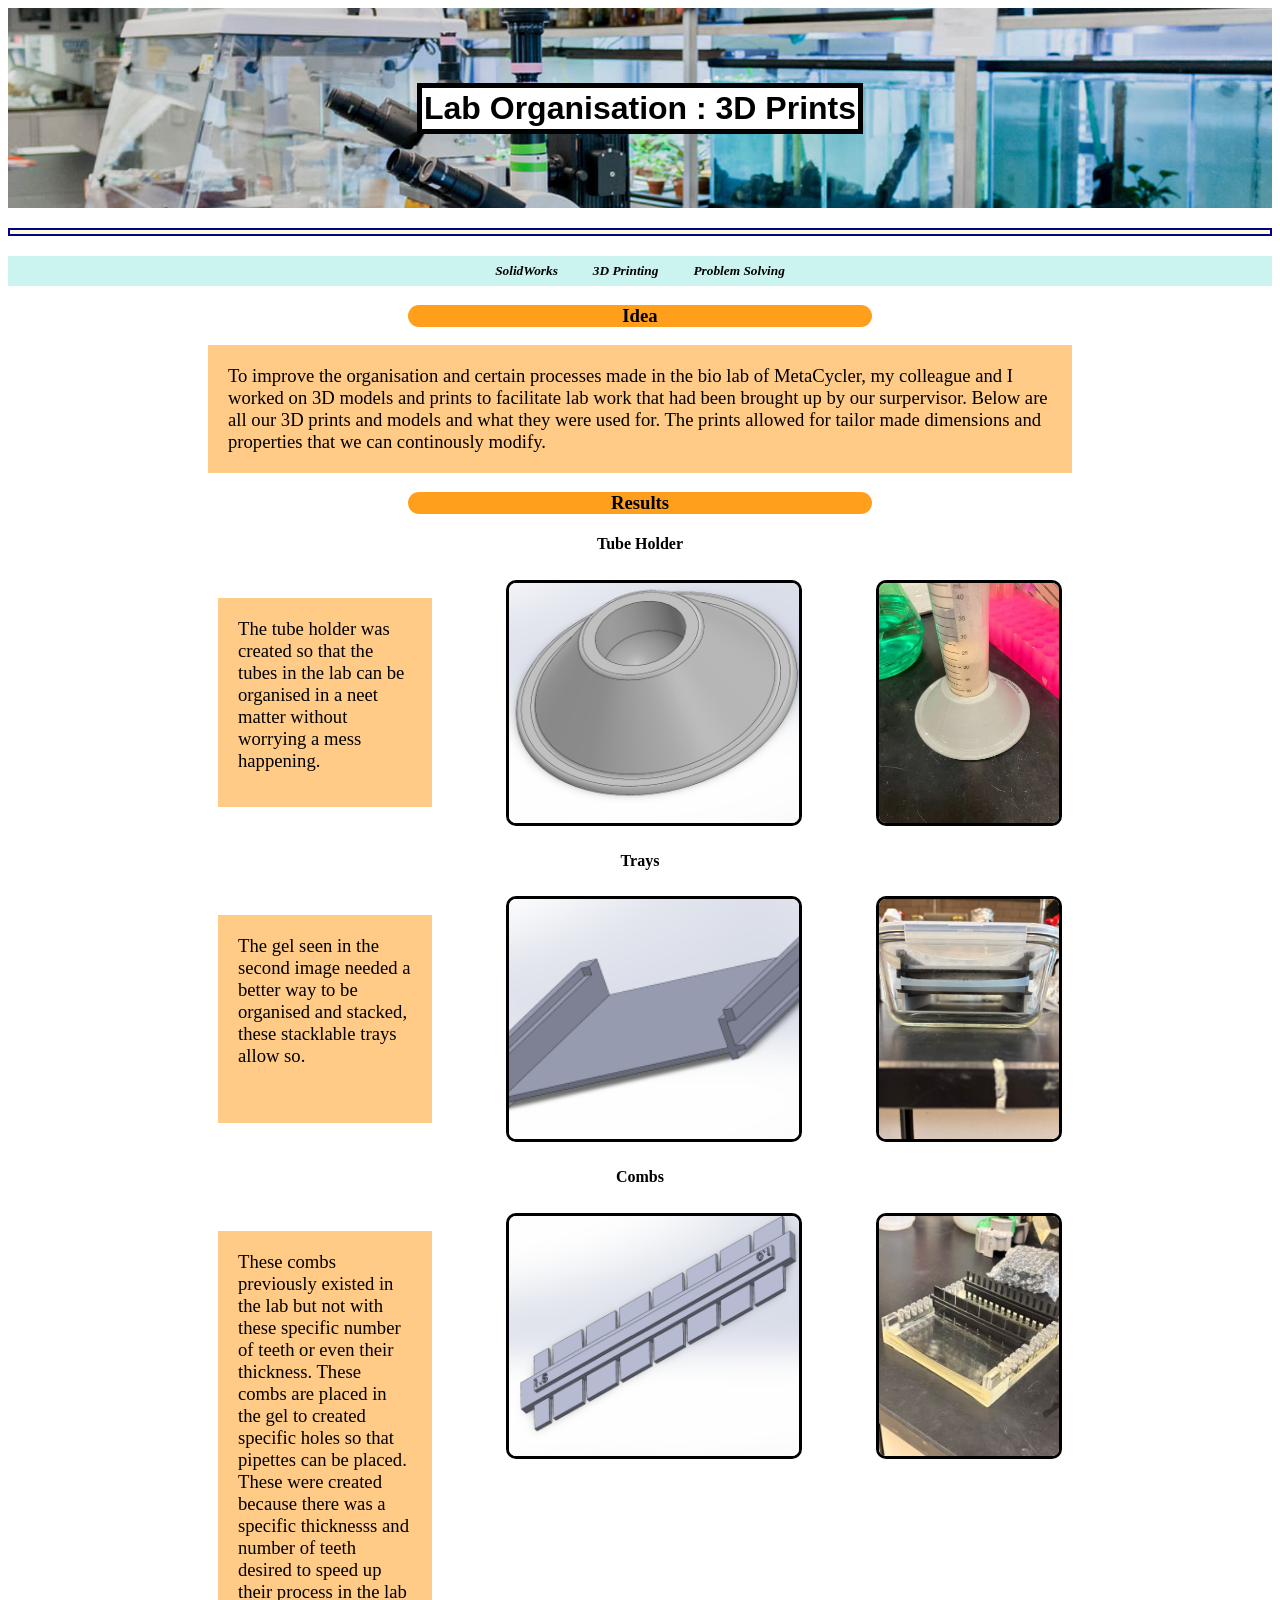
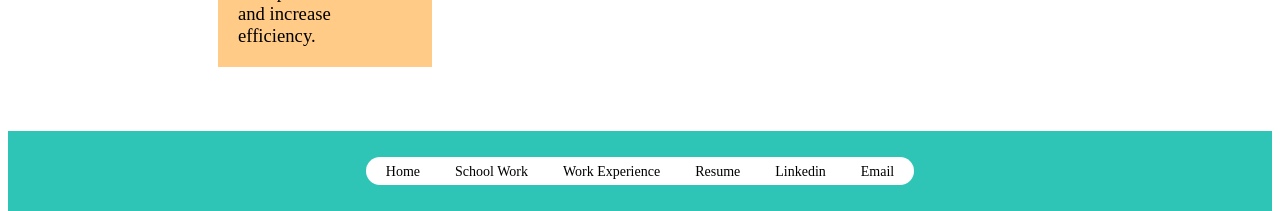
==== 3dprint.html @ dbf5b92c "Add files via upload" ====
<!DOCTYPE html>
<html lang = "en">

<head>
    <meta charset ="UTF-8"> 
    <title> 3D Printing Organisation - Rafik Attalla Portfolio</title>
    <link rel = "stylesheet" href = "./style.css">
</head>

<body>
<div class = "banner-container" style="background-image: url('Images/lab2.jpg')">
<h1 style = "background-color:#FFFFFF;
">Lab Organisation : 3D Prints</h1>

</div><h2 class = mainpageh2></h2>
<div class = "banner-contact2" >
        <div class="parent-containercontact2"
>
        <div><h4>SolidWorks<h4></div>
        <div><h4>3D Printing<h4></div>
        <div><h4>Problem Solving<h4></div>

    </div>
</div> 
<h3 class = "woah3"> Idea </h3>
<p class = "paraimg2" style = "margin-right: 200px;">
        To improve the organisation and certain processes made in the bio lab of MetaCycler, my colleague and I
        worked on 3D models and prints to facilitate lab work that had been brought up by our surpervisor. 
        Below are all our 3D prints and models and what they were used for. The prints allowed for tailor made dimensions and properties
        that we can continously modify. 
    </p>

<h3 class = "woah3">Results</h3>
<h4 style="text-align: center;"> Tube Holder</h4>

<div class = "parent-container">
    <p class = "paraimg2">
        The tube holder was created so that the tubes in the lab can be organised in a neet matter without worrying 
        a mess happening.  
    </p>
    <img class = "imgmain3" src = "Images/stubeholder.png">
    <img class = "imgmain3" src = "Images/Tube Holder.jpg" style = "margin-right: 200px">
    
   
</div>
<h4 style="text-align: center;"> Trays</h4>

<div class = "parent-container">
    <p class = "paraimg2">
        The gel seen in the second image needed a better way to be organised and stacked, these stacklable trays allow so.     </p>
    <img class = "imgmain3" src = "Images/stray.png">
    <img class = "imgmain3" src = "Images/Trays.jpg" style = "margin-right: 200px;">
   
</div>

<h4 style="text-align: center;"> Combs</h4>
<div class = "parent-container">
    <p class = "paraimg2">
        These combs previously existed in the lab but not with these specific number of  teeth or even their thickness. 
        These combs are placed in the gel to created specific holes so that pipettes can be placed. These were created because there was 
        a specific  thicknesss and number of teeth desired to speed up their process in the lab and increase efficiency. 
    </p>
    <img class = "imgmain3" src = "Images/scombs.png">
    <img class = "imgmain3" src = "Images/Combs.jpg" style = "margin-right: 200px;">
   
</div>

</body>
<footer>
<div class = "banner-contact">
        <div class="parent-containercontact" style = "background-color:#FFFFFF;
">
        <div><a href = "index.html" class = "btn">Home</a></div>
        <div><a href = "Schoolwork.html" class = "btn">School Work</a></div>
        <div><a href = "Workpage.html" class = "btn">Work Experience</a></div>
        <div><a href = "Resume.html" class = "btn">Resume</a></div>
        <div><a href="https://www.linkedin.com/in/rafikattalla/" class = "btn">Linkedin</a></div>
        <div><a href = "mailto:rattalla@uwaterloo.ca" class = "btn btn--contact">Email</a></div>
    </div>
</div> 
</footer>





</html>
---- style.css ----
h1
{    
    font-family: 'Lucida Sans', 'Lucida Sans Regular', 'Lucida Grande', 'Lucida Sans Unicode', Geneva, Verdana, sans-serif;
    text-align: left;  
    border: 5px solid black;
    padding: 2px;
    color: black;
}

.mainpageh2
{
text-align: center;
border: 2px solid darkblue;
background-color: #fefbd8;
padding: 2px;
font-family:'Lucida Sans', 'Lucida Sans Regular', 'Lucida Grande', 'Lucida Sans Unicode', Geneva, Verdana, sans-serif
}
.left
{
    text-align: left;
}
.right
{
    text-align: right;
}
.center
{
    text-align: center;
}
.pagesh2
{
    text-align: center;
    background-color: beige;
}
h4{
    text-align: center;
    font-weight: bold;
    background-color: rgb (255, 255, 255)
}
h5 {
    background-color: #FFFFFF;
    text-align: center;
    font-weight: bold;
}
p{
    font-family: Cambria, Cochin, Georgia, Times, 'Times New Roman', serif;
    font-size: 14pt;
}
h3 {
    text-align: center;
}

.homebutton
{
    background-color : #CBF3F0;
    color: black;
    text-decoration: none;
}

.banner-container {
   /* Replace with your image path */
  background-size: cover; /* Scales the image to cover the entire container */
  background-position: center; /* Centers the image within the container */
  background-repeat: no-repeat; /* Prevents the image from repeating */
  height: 200px; /* Set a height for your banner */
  /* Add other styling for content positioning, padding, etc. */
  display: flex; /* Example for centering content */
  justify-content: center;
  align-items: center;
  color: white;
}

.banner-contact {
  background-color: #2EC4B6; /* Replace with your image path */
  background-size: cover; /* Scales the image to cover the entire container */
  background-position: center; /* Centers the image within the container */
  background-repeat: no-repeat; /* Prevents the image from repeating */
  height: 80px; /* Set a height for your banner */
  /* Add other styling for content positioning, padding, etc. */
  display: flex; /* Example for centering content */
  justify-content: center;
  align-items: center;
  color: white;
  position: relative;
  bottom: 0;
  left: 0;
  right: 0;
  top : 40px;
  margin: auto;
}
.parent-containercontact {
        display: flex;
        color: black;
        border-radius: 15px;
        box-decoration-break: clone; 
        padding: 5px 10px;
        column-gap: 35px;
        justify-content: center;
        padding-left: 20px;
        padding-right: 20px;
        
    }
.parent-container{
        display: flex;
        color: black;
        border-radius: 15px;
        box-decoration-break: clone;
        padding: 5px 10px;
        column-gap: 74px;
        justify-content: center;

        

       
    }
.image {
    width:100%;
    height: 10vh;
    display: flex;
    justify-content: center;
    align-items: center;
    
}
.image img{

    height: 100px;
    width: 100px;
    border: solid black;
    border-radius: 50%;
}
.centerp{
    margin-left: 30%;
    margin-right: 30%;
}
.buttonhome{
    background-color: #CBF3F0;;
    border-radius: 10px;
    color: black;
    transition: all 0.3s;
    justify-content: center;
    display: flex;
    


}
.buttonhome:hover{
    background-color: #91f1ea;
    transform: scale(1.15);
}
.btn {
    background-color: #FFFFFF;
    font-size: 14px;
    font-weight: 500;
    color: black;
    border-radius: 15px;
    transition: all 0.3s;
}

.btn:hover{
    font-size: 16px;
    font-weight: bolder;

}
a{
    text-decoration: none;
    color: black;
}

.projectback {
background-repeat: no-repeat; /* Prevents the image from repeating */
  height: 200px; /* Set a height for your banner */
  /* Add other styling for content positioning, padding, etc. */
  display: flex; /* Example for centering content */
  justify-content: center;
  align-items: center;
  color: white;
  

}

.imgmain {
    height: 240px;
    width : 330px;
    opacity: 0.5;
    border-radius: 10px;
    transition: all 0.3s;
    object-fit: cover;
    border : solid black;


}

.imgmain:hover {
    opacity : 1.0;
    transform: scale (1.5);
}
.imgmain2 {
    height: 280px;
    width : 220px;
    opacity: 0.7;
    border-radius: 10px;
    border : solid black;
    transition: all 0.3s;
    object-fit: cover;

}

.imgmain2:hover {
    opacity : 1.0;
    transform: scale (1.5);
}

.resume {
    height : 1177px;
    width : 900px;
}

.paraimg {
    color: black;
    text-align: center;
    font-weight: bold;
    background-color: rgb(255, 191, 105,0.8) ;
    font-size : 12pt 
}

h5 {
    background-color: #FFFFFF;
    text-align: center;
    color : black;
    font-weight: bold;
}

.paraimg2 {
    background-color: rgb(255, 191, 105,0.8);    
    margin-left: 200px;
    padding : 20px;
}

.paraimg3 {
    background-color: rgb(255, 191, 105,0.8);    
    padding : 20px;
}

.banner-contact2 {
  background-color: #CBF3F0; /* Replace with your image path */
  background-size: cover; /* Scales the image to cover the entire container */
  background-position: center; /* Centers the image within the container */
  background-repeat: no-repeat; /* Prevents the image from repeating */
  height: 30px; /* Set a height for your banner */
  /* Add other styling for content positioning, padding, etc. */
  display: flex; /* Example for centering content */
  justify-content: center;
  align-items: center;
  color: white;
  position: relative;
  bottom: 0;
  left: 0;
  right: 0;
    margin: auto;
}

.parent-containercontact2 {
        display: flex;
        color: black;
        border-radius: 15px;
        box-decoration-break: clone; 
        padding: 1px 5px;
        column-gap: 35px;
        justify-content: center;
        padding: 2px;
        font-size: 10pt;
        font-style: italic ;
}
.woah3 {
    background-color: #FF9F1C;
    justify-content: center;  
    margin-right: 400px;
    margin-left: 400px;
    border-radius : 15px;
}

.imgmain3 {
    height: 240px;
    width : 290px;
    border-radius: 10px;
    transition: all 0.3s;
    object-fit: cover;
    border : solid black;


}
.center {
  display: block;
  margin-left: auto;
  margin-right: auto;
  width: 50%;
}
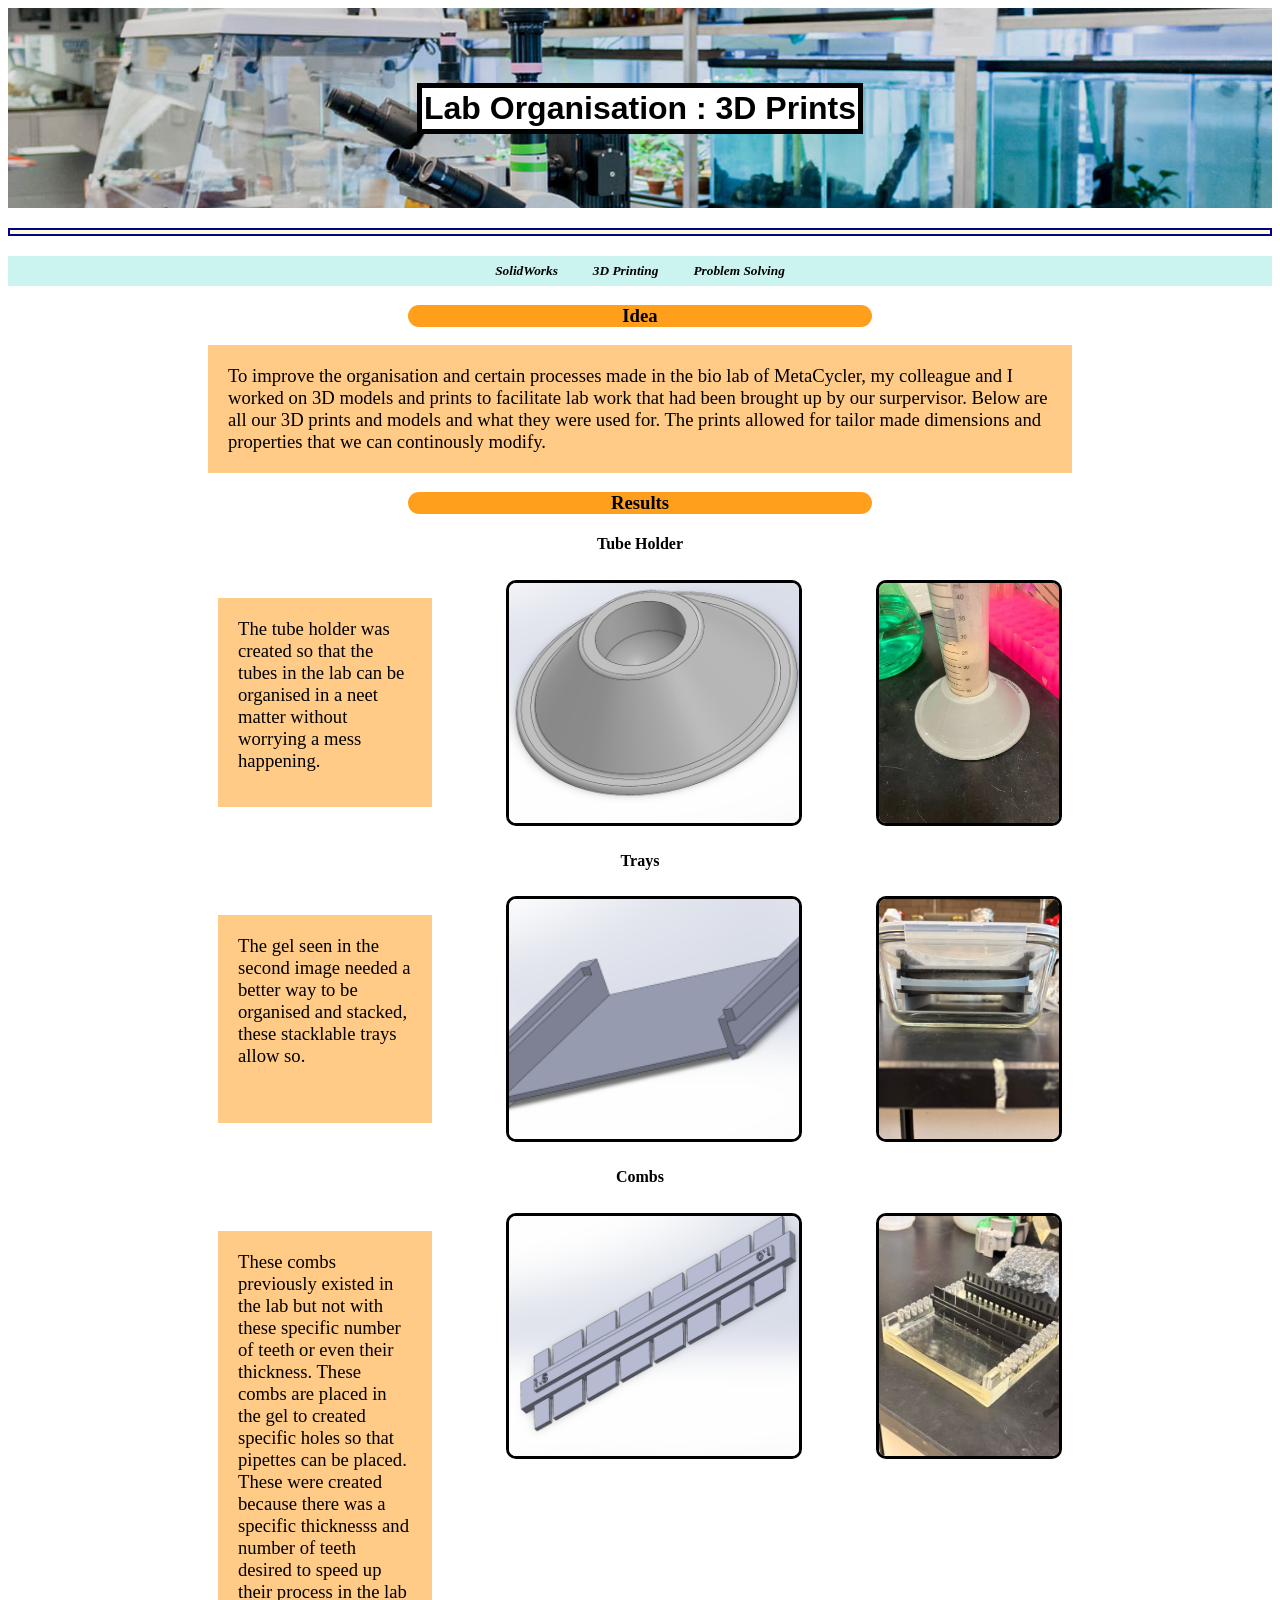
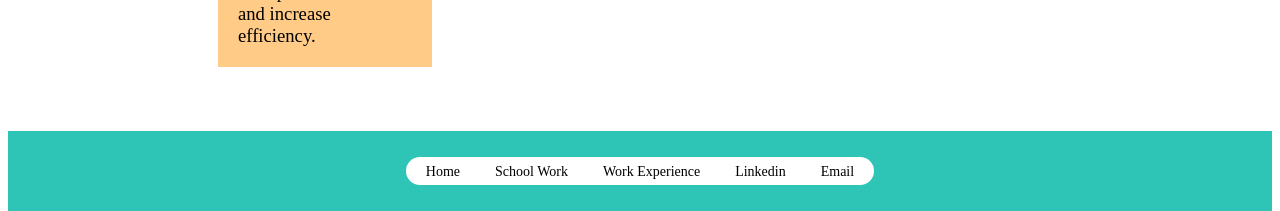
==== commit faf43c07: "Add files via upload" ====
--- a/3dprint.html
+++ b/3dprint.html
@@ -73,7 +73,6 @@
         <div><a href = "index.html" class = "btn">Home</a></div>
         <div><a href = "Schoolwork.html" class = "btn">School Work</a></div>
         <div><a href = "Workpage.html" class = "btn">Work Experience</a></div>
-        <div><a href = "Resume.html" class = "btn">Resume</a></div>
         <div><a href="https://www.linkedin.com/in/rafikattalla/" class = "btn">Linkedin</a></div>
         <div><a href = "mailto:rattalla@uwaterloo.ca" class = "btn btn--contact">Email</a></div>
     </div>
